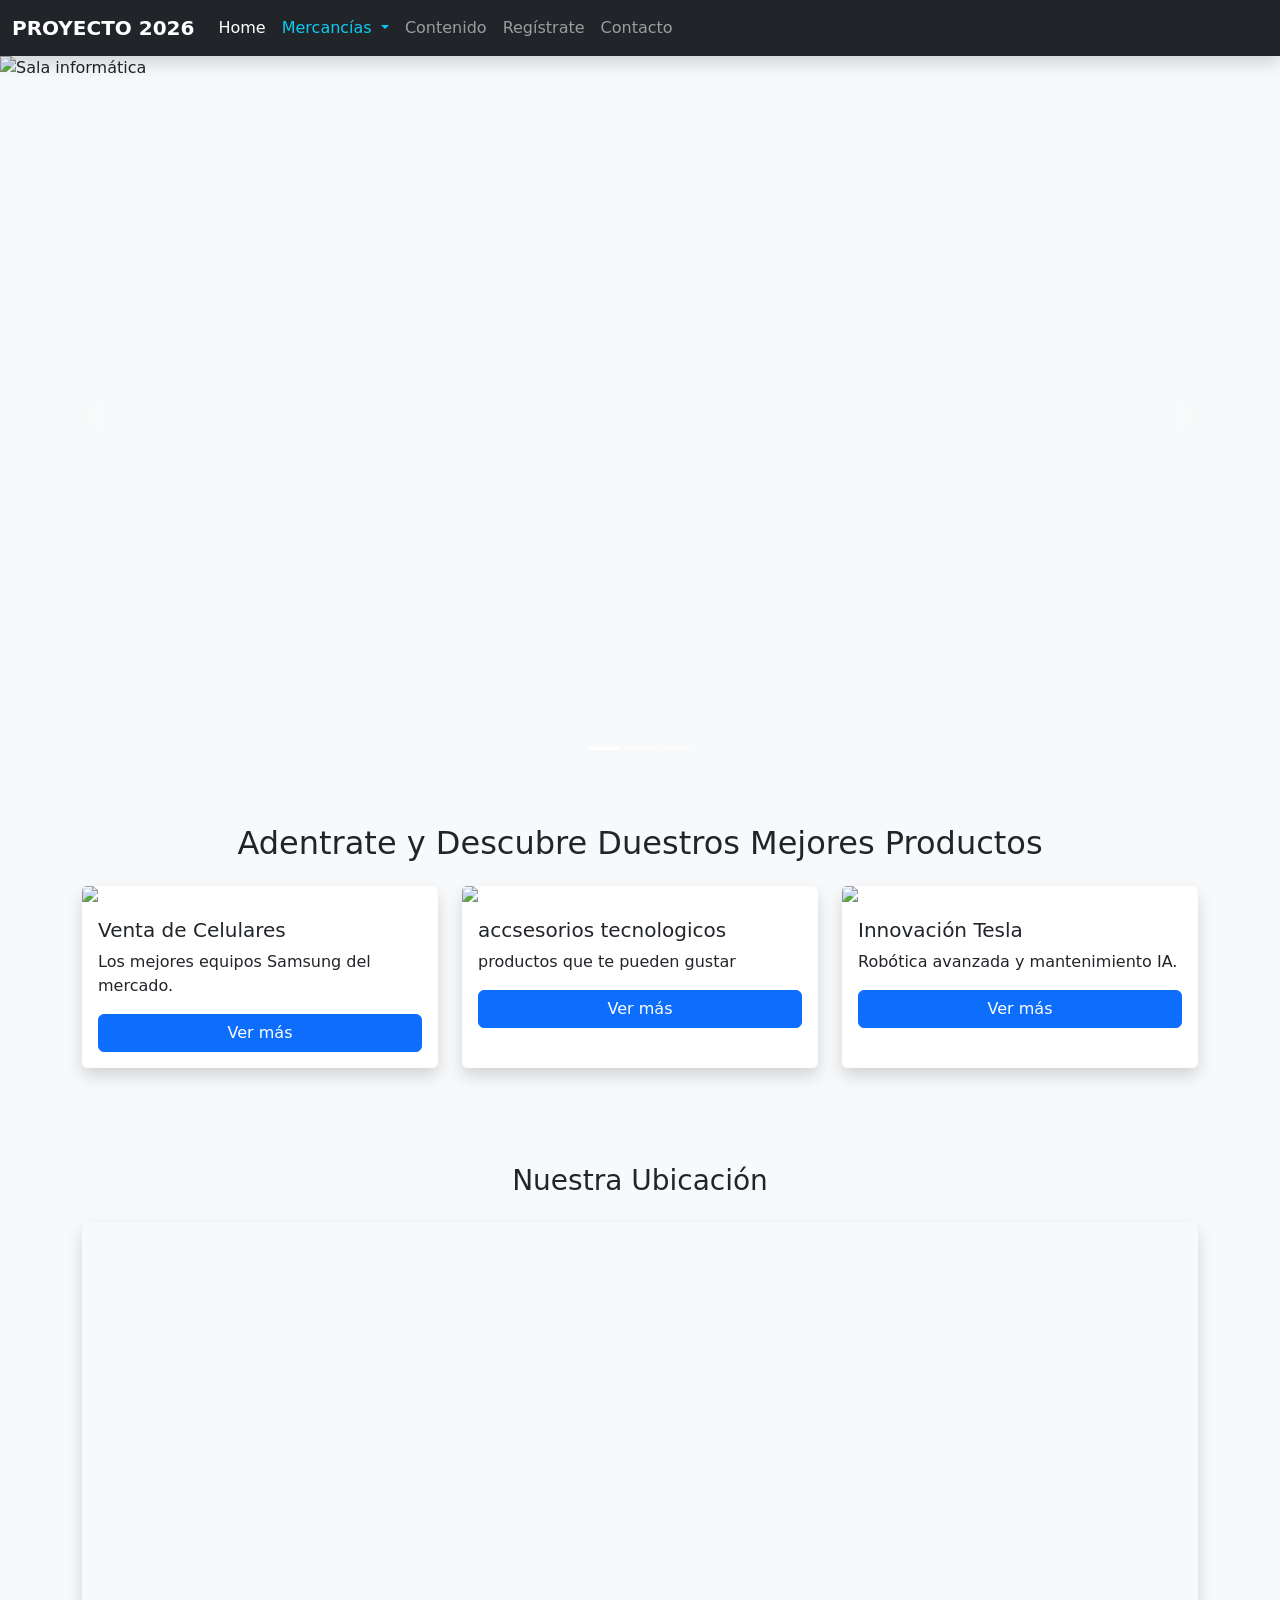
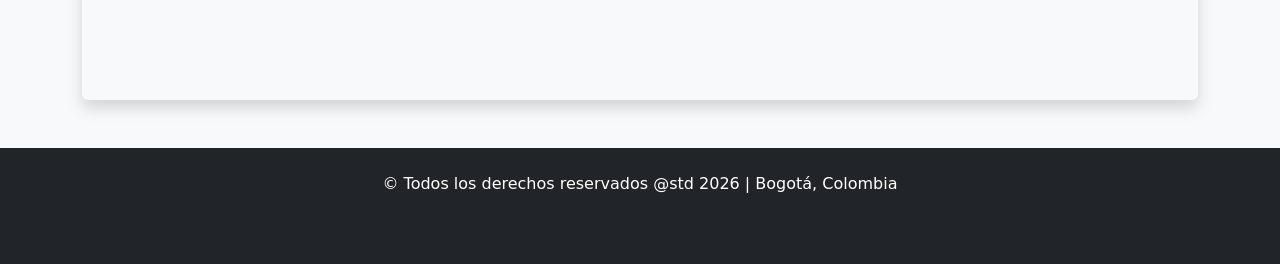
==== index.html @ a972612c "Add files via upload" ====
<!DOCTYPE html>
<html lang="es">
<head>
    <meta charset="UTF-8">
    <meta name="viewport" content="width=device-width, initial-scale=1.0">
    <title>Proyecto Web 2026 | Tecno-Hub</title>
    
    <link rel="stylesheet" href="./static/css/estilos.css">
    <link rel="stylesheet" href="./STATIC/css/style.css">
    
    <script src="https://kit.fontawesome.com/a1124a3708.js" crossorigin="anonymous"></script>
    <link href="https://cdn.jsdelivr.net/npm/bootstrap@5.0.2/dist/css/bootstrap.min.css" rel="stylesheet" integrity="sha384-EVSTQN3/azprG1Anm3QDgpJLIm9Nao0Yz1ztcQTwFspd3yD65VohhpuuCOmLASjC" crossorigin="anonymous">

    <style>
        body { padding-top: 56px; background-color: #f8f9fa; }
        .carousel-item img { height: 450px; object-fit: cover; }
        footer { background-color: #212529; color: white; }
    </style>
</head>
<body>

    <nav class="navbar navbar-expand-lg navbar-dark bg-dark fixed-top shadow">
        <div class="container-fluid">
            <a class="navbar-brand fw-bold" href="#">PROYECTO 2026</a>
            <button class="navbar-toggler" type="button" data-bs-toggle="collapse" data-bs-target="#navbarNavDropdown">
                <span class="navbar-toggler-icon"></span>
            </button>
            <div class="collapse navbar-collapse" id="navbarNavDropdown">
                <ul class="navbar-nav me-auto">
                    <li class="nav-item"><a class="nav-link active" href="./index.html">Home</a></li>
                    <li class="nav-item dropdown">
                        <a class="nav-link dropdown-toggle text-info" href="#" id="dropMerc" role="button" data-bs-toggle="dropdown">
                            Mercancías
                        </a>
                        <ul class="dropdown-menu dropdown-menu-dark">
                            <li><a class="dropdown-item" href="#samsung">Celulares Samsung</a></li>
                            <li><a class="dropdown-item" href="#portatiles">Portátiles</a></li>
                            <li><hr class="dropdown-divider"></li>
                            <li><a class="dropdown-item" href="#tesla">Innovación Tesla</a></li>
                        </ul>
                    </li>
                    <li class="nav-item"><a class="nav-link" href="#servicios">Contenido</a></li>
                    <li class="nav-item"><a class="nav-link" href="./templates/programas.html">Regístrate</a></li>
                    <li class="nav-item"><a class="nav-link" href="#contacto">Contacto</a></li>
                </ul>
            </div>
        </div>
    </nav>

    <div id="carouselExampleIndicators" class="carousel slide" data-bs-ride="carousel">
        <div class="carousel-indicators">
            <button type="button" data-bs-target="#carouselExampleIndicators" data-bs-slide-to="0" class="active" aria-current="true" aria-label="Slide 1"></button>
            <button type="button" data-bs-target="#carouselExampleIndicators" data-bs-slide-to="1" aria-label="Slide 2"></button>
            <button type="button" data-bs-target="#carouselExampleIndicators" data-bs-slide-to="2" aria-label="Slide 3"></button>
        </div>
        <div class="carousel-inner">
            <div class="carousel-item active">
                <img src="https://img-cdn.inc.com/image/upload/f_webp,q_auto,c_fit/vip/2025/08/tesla-robot-inc-GettyImages-2227354892.jpg" class="d-block w-100" alt="Sala informática">
            </div>
            <div class="carousel-item">
                <img src="https://www.fayerwayer.com/resizer/v2/EEPDDDCB4ZAVFBW6E42VUF5OJY.jpeg?smart=true&auth=9e3ad994fab9212573e7e09cd342223670c9c765fdd8ca2e1e61c3bcd75d555d&width=1600&height=900" class="d-block w-100" alt="Tecnología 2">
            </div>
            <div class="carousel-item">
                <img src="https://www.santanderopenacademy.com/es/blog/ventajas-y-desventajas-de-la-tecnologia/_jcr_content/root/container/responsivegrid/image_688851163.coreimg.jpeg/1711962604161/ventajas-y-desventajas-de-la-tecnologia-3.jpeg" class="d-block w-100" alt="Tecnología 3">
            </div>
        </div>
        <button class="carousel-control-prev" type="button" data-bs-target="#carouselExampleIndicators" data-bs-slide="prev">
            <span class="carousel-control-prev-icon" aria-hidden="true"></span>
            <span class="visually-hidden">Previous</span>
        </button>
        <button class="carousel-control-next" type="button" data-bs-target="#carouselExampleIndicators" data-bs-slide="next">
            <span class="carousel-control-next-icon" aria-hidden="true"></span>
            <span class="visually-hidden">Next</span>
        </button>
    </div>

    <section id="servicios" class="container py-5">
        <h2 class="text-center mb-4">Adentrate y Descubre Duestros Mejores Productos</h2>
        <div class="row g-4">
            <div id="samsung" class="col-md-4">
                <div class="card h-100 shadow border-0">
                    <img src="https://i.pinimg.com/736x/8e/4f/83/8e4f83d0eed9f9ff3b6cc7ef334deb15.jpg" class="card-img-top">
                    <div class="card-body">
                        <h5>Venta de Celulares</h5>
                        <p>Los mejores equipos Samsung del mercado.</p>
                        <a href="./templates/productos.html" class="btn btn-primary w-100">Ver más</a>
                    </div>
                </div>
            </div>

            <div id="portatiles" class="col-md-4">
                <div class="card h-100 shadow border-0">
                    <img src="https://i.pinimg.com/1200x/7a/d6/43/7ad643f2dedb3f6ab4978acbaead8749.jpg" class="card-img-top">
                    <div class="card-body">
                        <h5>accsesorios tecnologicos</h5>
                        <p>productos que te pueden gustar</p>
                        <a href="./templates/productos.html" class="btn btn-primary w-100">Ver más</a>
                    </div>
                </div>
            </div>

            <div id="tesla" class="col-md-4">
                <div class="card h-100 shadow border-0">
                    <img src="https://i.pinimg.com/736x/6e/7b/82/6e7b82f36a7c3eba0496bfb9aebd506c.jpg" class="card-img-top">
                    <div class="card-body">
                        <h5>Innovación Tesla</h5>
                        <p>Robótica avanzada y mantenimiento IA.</p>
                        <a href="./templates/tesla.html" class="btn btn-primary w-100">Ver más</a>
                    </div>
                </div>
            </div>
        </div>
    </section>

    <div id="contacto" class="container py-5">
        <h3 class="text-center mb-4">Nuestra Ubicación</h3>
        <div class="ratio ratio-21x9 shadow rounded overflow-hidden">
            <iframe src="https://www.google.com/maps/embed?pb=!1m18!1m12!1m3!1d127233.16104273069!2d-74.1531776957388!3d4.678484914197368!2m3!1f0!2f0!3f0!3m2!1i1024!2i768!4f13.1!3m3!1m2!1s0x8e3f9bfd2da6cb29%3A0x239d6fac713c02b3!2zQm9nb3TDoA!5e0!3m2!1ses!2sco!4v1710000000000!5m2!1ses!2sco" style="border:0;" allowfullscreen="" loading="lazy"></iframe>
        </div>
    </div>

    <footer class="py-4 text-center">
        <div class="container">
            <p class="mb-0">© Todos los derechos reservados @std 2026 | Bogotá, Colombia</p>
            <div class="mt-2 fs-4">
                <i class="fab fa-facebook mx-2" style="cursor:pointer"></i>
                <i class="fab fa-instagram mx-2" style="cursor:pointer"></i>
                <i class="fab fa-twitter mx-2" style="cursor:pointer"></i>
            </div>
        </div>
    </footer>

    <script src="https://cdn.jsdelivr.net/npm/bootstrap@5.0.2/dist/js/bootstrap.bundle.min.js"></script>
</body>
</html>
---- STATIC/css/style.css ----
body {
    padding-top: 56px;
}
.carousel-item img {
    height: 500px;
    object-fit: cover;
}
.social-icons a {
    color: white;
    margin: 0 10px;
    font-size: 1.5rem;
}
.testimonial {
    background-color: #f8f9fa;
    padding: 30px;
    border-radius: 10px;
    margin-bottom: 20px;
}
iframe {
    width: 100%;
    border: 0;
    height: 350px;
}
.marquee {
  overflow: hidden;
  position: relative;
}
.marquee-content {
  display: flex;
  animation: marquee 30s linear infinite;
}
.marquee-content img {
  max-height: 50px;
  object-fit: contain;
}


@keyframes marquee {
  0% {
    transform: translateX(0%);
  }
  100% {
    transform: translateX(-50%);
  }
}
/* Esta regla de CSS se utiliza para modificar tamaño imágenes en contenedor section  */
.carousel-inner .carousel-item img{
    height: 80vh;
    width: 90vw;
}
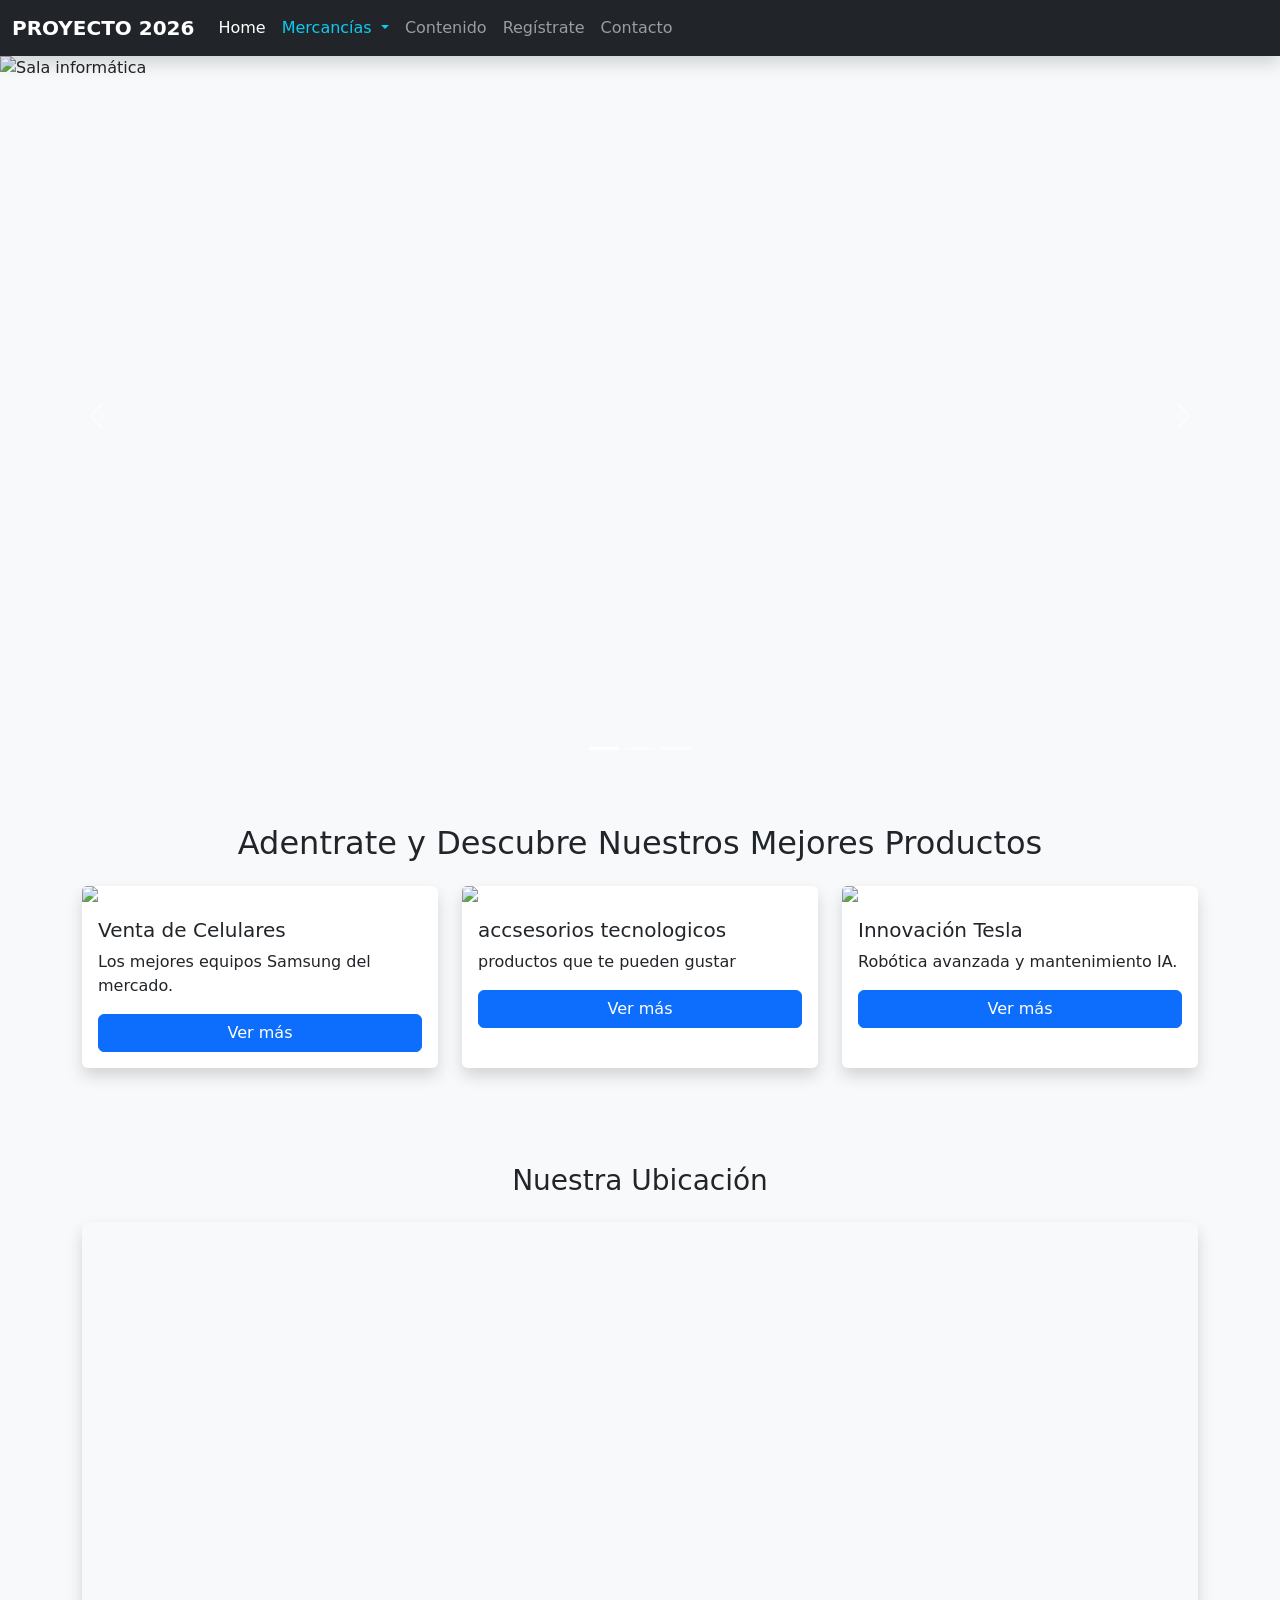
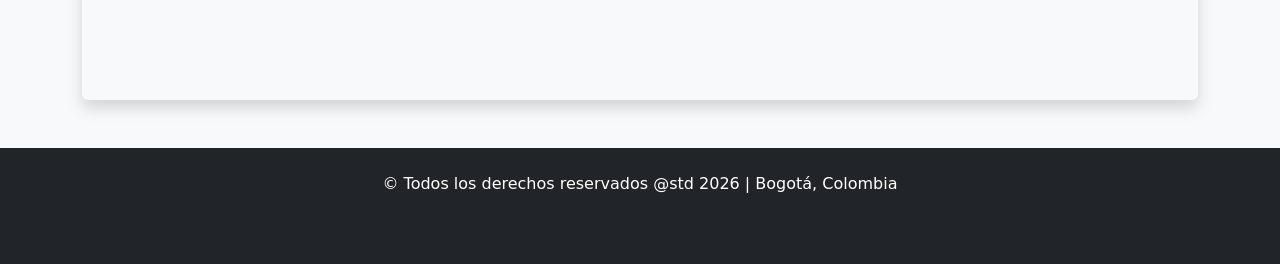
==== commit 26b023d7: "Update index.html" ====
--- a/index.html
+++ b/index.html
@@ -75,7 +75,7 @@
     </div>
 
     <section id="servicios" class="container py-5">
-        <h2 class="text-center mb-4">Adentrate y Descubre Duestros Mejores Productos</h2>
+        <h2 class="text-center mb-4">Adentrate y Descubre Nuestros Mejores Productos</h2>
         <div class="row g-4">
             <div id="samsung" class="col-md-4">
                 <div class="card h-100 shadow border-0">
@@ -132,4 +132,4 @@
 
     <script src="https://cdn.jsdelivr.net/npm/bootstrap@5.0.2/dist/js/bootstrap.bundle.min.js"></script>
 </body>
-</html>+</html>
